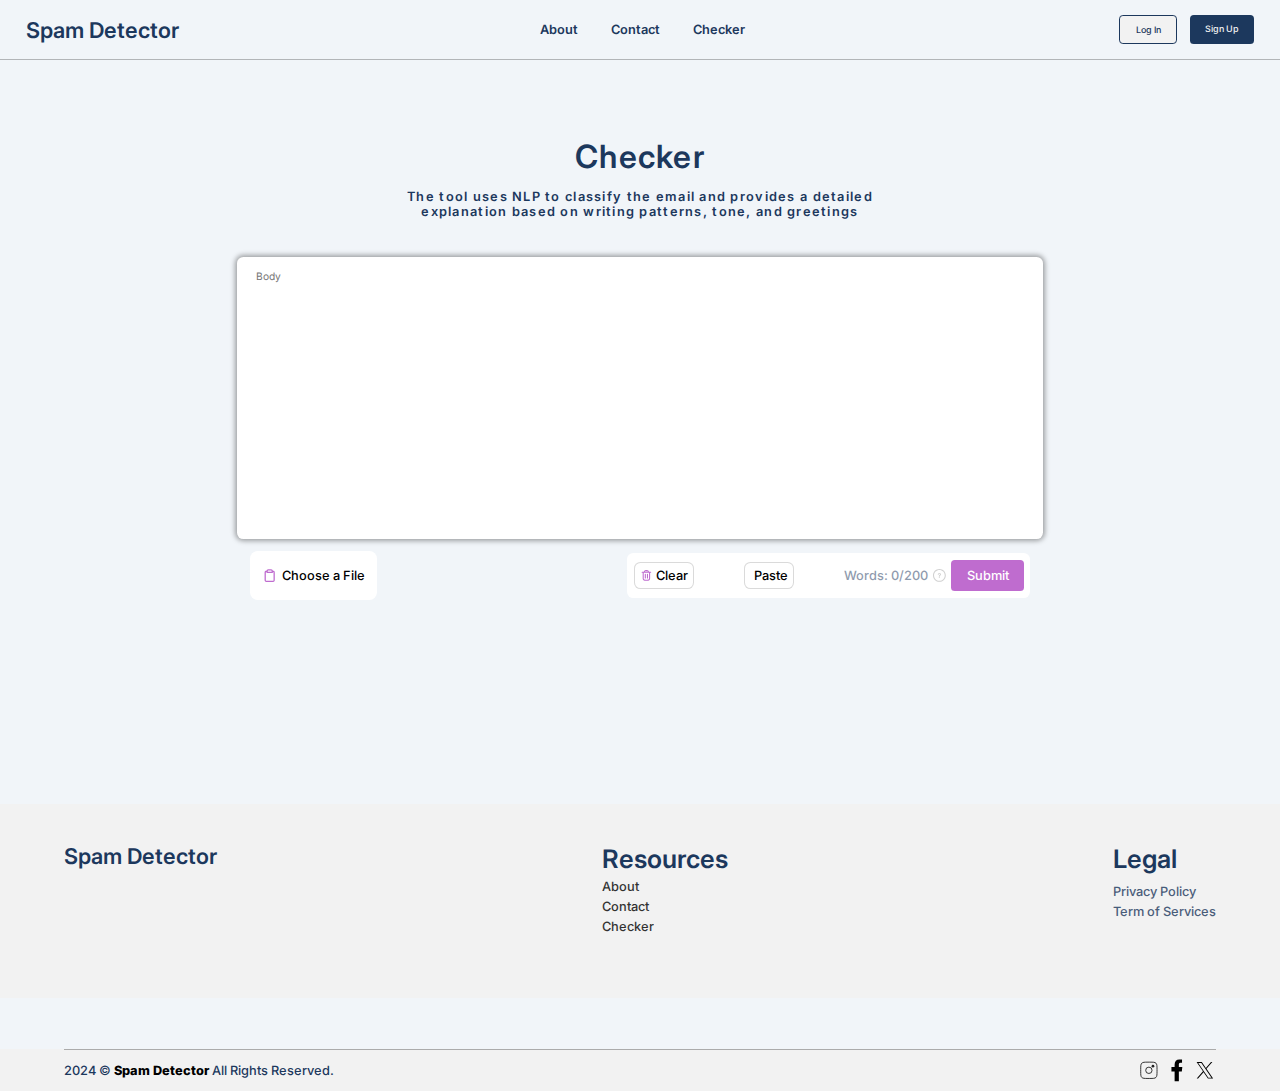
==== App/templates/checker.html @ 81ba2da3 "New features, paste and .txt" ====
<!DOCTYPE html>
<html lang="en">

<head>
    <meta charset="UTF-8">
    <meta name="viewport" content="width=device-width, initial-scale=1.0">
    <title>Checker || Spam Detector</title>
    <link rel="stylesheet" href="../static/css/style.css">
</head>

<body>

    <!-- fixed alert -->
    <div id="alert" class="alert alert-hide">
        Please type at least <br> 10 words
    </div>




    <!-- navbar -->
    <nav
        style="display: flex; flex-direction: row; align-items: center; justify-content: space-between; border-bottom: 0.02vw #00000042 solid; padding: 1.2vw 2vw; user-select:none ;">
        <!-- logo -->
        <a href="/"
            style="font-size: 1.7vw; font-weight: 600; font-family: Inter, sans-serif; cursor: pointer; text-decoration: none; color: #1C385D;">Spam
            Detector</a>
        <!-- context -->
        <div style="display: flex; flex-direction: row; font-size: 1vw; font-weight: 600;">
            <a href="/about" class="nav-context">About</a>
            <a href="/contact" style="margin-left: 1vw;" class="nav-context">Contact</a>
            <a href="/checker" style="margin-left: 1vw;" class="nav-context">Checker</a>
        </div>
        <!-- btn -->
        <div style="display: flex; flex-direction: row; font-size: 0.7vw;">
            <a href="/login" class="sign-btn"
                style="background-color:#F2F2F2; color: #1C385D; border: 0.1vw #1C385D solid; text-decoration: none;"
                id="login">Log In</a>
            <a href="/signup" class="sign-btn" style="color:#F2F2F2; background-color: #1C385D; text-decoration: none;"
                id="signup">Sign Up</a>
            <div class="sign-btn hidden" style="color:#F2F2F2; background-color: #1C385D;" id="loggout-btn">Log Out
            </div>
        </div>
    </nav>



    <!-- hero -->


    <div style="margin-top: 6vw; display: flex; flex-direction: column; align-items: center; justify-content:center;">
        <!-- context -->
        <div style="width: 100%; text-align: center; color: #1C385D; letter-spacing: 0.1vw; font-weight: 600;">
            <div style="font-size: 2.5vw;">Checker</div>
            <div style="margin-top: 1vw; font-size: 1vw; max-width: 40%; margin-left:auto; margin-right:auto">The tool
                uses NLP to classify the email and
                provides a detailed explanation based on writing patterns, tone, and greetings</div>
        </div>
        <!-- textarea -->

        <textarea
            style="width: 60%; height: 20vw;  background-color: #ffff; margin-top: 3vw; border-radius: 0.5vw; font-size: 0.8vw; padding: 1vw 1.5vw; transition: all 0.3s linear; z-index: 20;"
            placeholder="Body" class="text-area" rows="10" cols="100" id="outbox"></textarea>
    </div>




    <!-- Submit buttons -->
    <div
        style=" display: flex; flex-direction: row; align-items: center; justify-content:space-between;  width: 61%; margin: 1vw auto; ">
        <!-- btn 1 -->
        <div id="choose-file"
            style="display: inline-flex; flex-direction: row; align-items: center;  padding: 0.3vw 1vw; border-radius: 0.6vw; user-select: none; cursor: pointer;"
            class="text-area-btn">
            <svg width="1.2vw" viewBox="0 0 24 24" fill="none" xmlns="http://www.w3.org/2000/svg">
                <path
                    d="M8 5.00005C7.01165 5.00082 6.49359 5.01338 6.09202 5.21799C5.71569 5.40973 5.40973 5.71569 5.21799 6.09202C5 6.51984 5 7.07989 5 8.2V17.8C5 18.9201 5 19.4802 5.21799 19.908C5.40973 20.2843 5.71569 20.5903 6.09202 20.782C6.51984 21 7.07989 21 8.2 21H15.8C16.9201 21 17.4802 21 17.908 20.782C18.2843 20.5903 18.5903 20.2843 18.782 19.908C19 19.4802 19 18.9201 19 17.8V8.2C19 7.07989 19 6.51984 18.782 6.09202C18.5903 5.71569 18.2843 5.40973 17.908 5.21799C17.5064 5.01338 16.9884 5.00082 16 5.00005M8 5.00005V7H16V5.00005M8 5.00005V4.70711C8 4.25435 8.17986 3.82014 8.5 3.5C8.82014 3.17986 9.25435 3 9.70711 3H14.2929C14.7456 3 15.1799 3.17986 15.5 3.5C15.8201 3.82014 16 4.25435 16 4.70711V5.00005"
                    stroke="#BF6CCF" stroke-width="2" stroke-linecap="round" stroke-linejoin="round" />
            </svg>
            <p style="display: inline; margin-left: 0.3vw; color: #000; font-size: 1vw;">Choose a File</p>
            <input type="file" accept="text/plain" name="" id="picker" style="display: none;">
        </div>

        <!-- btn 2 -->
        <div
            style="width: 50%; display: flex; flex-direction: row; align-items: center; justify-content:space-between; background-color: #ffff; padding: 0.6vw 0.5vw; border-radius: 0.5vw;">
            <!-- clear btn -->
            <div id="clear-btn"
                style="display: inline-flex; flex-direction: row; align-items: center; border: 0.1vw #00000025 solid;  padding: 0.4vw 0.4vw; border-radius: 0.5vw; user-select: none; cursor: pointer;"
                class="text-area-btn">
                <svg width="1vw" viewBox="0 0 24 24" fill="none" xmlns="http://www.w3.org/2000/svg">
                    <path
                        d="M4 6H20M16 6L15.7294 5.18807C15.4671 4.40125 15.3359 4.00784 15.0927 3.71698C14.8779 3.46013 14.6021 3.26132 14.2905 3.13878C13.9376 3 13.523 3 12.6936 3H11.3064C10.477 3 10.0624 3 9.70951 3.13878C9.39792 3.26132 9.12208 3.46013 8.90729 3.71698C8.66405 4.00784 8.53292 4.40125 8.27064 5.18807L8 6M18 6V16.2C18 17.8802 18 18.7202 17.673 19.362C17.3854 19.9265 16.9265 20.3854 16.362 20.673C15.7202 21 14.8802 21 13.2 21H10.8C9.11984 21 8.27976 21 7.63803 20.673C7.07354 20.3854 6.6146 19.9265 6.32698 19.362C6 18.7202 6 17.8802 6 16.2V6M14 10V17M10 10V17"
                        stroke="#BF6CCF" stroke-width="2" stroke-linecap="round" stroke-linejoin="round" />
                </svg>
                <div style="display: inline; margin-left: 0.3vw; color: #000; font-size: 1vw;">Clear</div>
            </div>
            <!-- clear btn -->
            <div id="paste-btn"
                style="display: inline-flex; flex-direction: row; align-items: center; border: 0.1vw #00000025 solid;  padding: 0.4vw 0.4vw; border-radius: 0.5vw; user-select: none; cursor: pointer;"
                class="text-area-btn">
                <div style="display: inline; margin-left: 0.3vw; color: #000; font-size: 1vw;">Paste</div>
            </div>
            <!-- words -->
            <div style="display: inline-flex; flex-direction: row; align-content: center; justify-content: center;">

                <div id="words" class="textarea-words"
                    style="display: inline-flex; flex-direction: row; align-items: center; justify-content: center; ">
                    <div id="words-context" style="font-size: 1vw;">Words: 0/200</div>
                    <svg style="margin: 0 0.4vw;" width="1vw" version="1.1" id="Capa_1"
                        xmlns="http://www.w3.org/2000/svg" xmlns:xlink="http://www.w3.org/1999/xlink"
                        viewBox="0 0 302.967 302.967" xml:space="preserve">
                        <g>
                            <g>
                                <g>
                                    <path style="fill:#0100025d;" d="M151.483,302.967C67.956,302.967,0,235.017,0,151.483S67.956,0,151.483,0
				s151.483,67.956,151.483,151.483S235.017,302.967,151.483,302.967z M151.483,24.416c-70.066,0-127.067,57.001-127.067,127.067
				s57.001,127.067,127.067,127.067s127.067-57.001,127.067-127.067S221.555,24.416,151.483,24.416z" />
                                </g>
                                <g>
                                    <g>
                                        <path style="fill:#0100025d;" d="M116.586,118.12c1.795-4.607,4.297-8.588,7.511-11.961c3.225-3.389,7.114-6.016,11.667-7.898
					c4.547-1.904,9.633-2.845,15.262-2.845c7.261,0,13.32,0.995,18.183,2.997c4.857,1.996,8.768,4.482,11.738,7.441
					c2.964,2.97,5.091,6.168,6.369,9.584c1.273,3.432,1.915,6.636,1.915,9.595c0,4.901-0.642,8.947-1.915,12.118
					c-1.278,3.171-2.866,5.88-4.759,8.131c-1.898,2.252-3.987,4.172-6.293,5.755c-2.295,1.588-4.471,3.171-6.516,4.759
					c-2.045,1.583-3.862,3.394-5.445,5.439c-1.588,2.04-2.589,4.601-2.991,7.664v5.831H140.6v-6.908
					c0.305-4.395,1.153-8.072,2.529-11.036c1.382-2.964,2.991-5.499,4.83-7.598c1.844-2.089,3.786-3.911,5.836-5.445
					c2.04-1.539,3.927-3.073,5.673-4.591c1.73-1.545,3.144-3.225,4.221-5.069c1.071-1.833,1.556-4.15,1.452-6.908
					c0-4.705-1.148-8.18-3.454-10.427c-2.295-2.257-5.493-3.378-9.589-3.378c-2.758,0-5.134,0.533-7.131,1.605
					s-3.628,2.513-4.911,4.302c-1.278,1.795-2.225,3.894-2.834,6.288c-0.615,2.415-0.919,4.982-0.919,7.756h-22.55
					C113.85,127.785,114.791,122.732,116.586,118.12z M162.536,183.938v23.616h-24.09v-23.616H162.536z" />
                                    </g>
                                </g>
                            </g>
                        </g>
                    </svg>
                </div>
                <!-- submit -->
                <div id="checker-submit-btn" class="submit-btn"
                    style="text-align: center; display: inline; font-size: 1vw;">
                    Submit</div>
            </div>
        </div>

    </div>

    <!-- response -->
    <div id="response" class="hidden"
        style="background-color: #fff;  width: 40vw; margin: 2vw auto; padding: 2vw; display: flex; flex-direction: column;  justify-content: center; border-radius: 0.3vw; font-size: 1vw;">
        <div id="result" class="spam-result"></div>
    </div>

    <!-- Footer -->
    <footer
        style="background-color: #F2F2F2; display: flex; flex-direction: row; justify-content: space-between; margin-top: 10vw; padding:3vw 5vw 5vw;">
        <!-- logo -->
        <a href="/"
            style="font-size: 1.7vw; font-weight: 600; font-family: Inter, sans-serif; cursor: pointer; text-decoration: none; color: #1C385D;">Spam
            Detector</a>
        <!-- item 1 -->
        <div>
            <!-- heading -->
            <div style="font-size: 2vw; font-weight: 600;">Resources</div>
            <!-- items -->
            <div
                style="font-size: 1vw; margin-top: 0.4vw; display: flex; flex-direction: column; align-items: start; justify-content: start; ">
                <a href="/about" class="footer-items" style="text-decoration: none; color: #000;">About</a>
                <a href="/contact" style="margin-top: 0.4vw; text-decoration: none; color: #000;"
                    class="footer-items">Contact</a>
                <a href="/checker" style="margin-top: 0.4vw; text-decoration: none; color: #000;"
                    class="footer-items">Checker</a>

            </div>
        </div>
        <!-- item2 -->
        <div>
            <!-- heading -->
            <div style="font-size: 2vw; font-weight: 600;">Legal</div>
            <!-- items -->
            <div
                style="font-size: 1vw; margin-top: 0.4vw; display: flex; flex-direction: column; align-items: start; justify-content: start;">

                <div style="margin-top: 0.4vw;" class="footer-items">Privacy Policy</div>
                <div style="margin-top: 0.4vw;" class="footer-items">Term of Services</div>
            </div>
        </div>

    </footer>
    <div style="background-color: #F2F2F2; padding:0 5vw; ">
        <div
            style="display: flex; flex-direction: row; justify-content: space-between; border-top: 0.1vw #0000004b solid; margin-top: 4vw;">
            <p style="font-size: 1vw;">2024 © <a href="/"
                    style="text-decoration: none; color: #000; font-weight: 800; color: #000;">Spam Detector</a> All
                Rights Reserved. </p>
            <div style="display: flex; flex-direction: row; justify-content: space-between;">
                <!-- insta -->
                <svg width="1.7vw" viewBox="0 0 24 24" fill="none" xmlns="http://www.w3.org/2000/svg" class="svg-icons">
                    <path
                        d="M3 11C3 7.22876 3 5.34315 4.17157 4.17157C5.34315 3 7.22876 3 11 3H13C16.7712 3 18.6569 3 19.8284 4.17157C21 5.34315 21 7.22876 21 11V13C21 16.7712 21 18.6569 19.8284 19.8284C18.6569 21 16.7712 21 13 21H11C7.22876 21 5.34315 21 4.17157 19.8284C3 18.6569 3 16.7712 3 13V11Z"
                        stroke="#222222" />
                    <circle cx="16.5" cy="7.5" r="1.5" fill="#222222" />
                    <circle cx="12" cy="12" r="3.5" stroke="#222222" />
                </svg>
                <!-- face -->
                <svg class="svg-icons" style="margin-left: 0.5vw;" width="1.7vw" viewBox="-5 0 20 20" version="1.1"
                    xmlns="http://www.w3.org/2000/svg" xmlns:xlink="http://www.w3.org/1999/xlink">


                    <defs>

                    </defs>
                    <g id="Page-1" stroke="none" stroke-width="1" fill="none" fill-rule="evenodd">
                        <g id="Dribbble-Light-Preview" transform="translate(-385.000000, -7399.000000)" fill="#000000">
                            <g id="icons" transform="translate(56.000000, 160.000000)">
                                <path
                                    d="M335.821282,7259 L335.821282,7250 L338.553693,7250 L339,7246 L335.821282,7246 L335.821282,7244.052 C335.821282,7243.022 335.847593,7242 337.286884,7242 L338.744689,7242 L338.744689,7239.14 C338.744689,7239.097 337.492497,7239 336.225687,7239 C333.580004,7239 331.923407,7240.657 331.923407,7243.7 L331.923407,7246 L329,7246 L329,7250 L331.923407,7250 L331.923407,7259 L335.821282,7259 Z"
                                    id="facebook-[#176]">

                                </path>
                            </g>
                        </g>
                    </g>
                </svg>
                <!-- twitter -->
                <svg class="svg-icons" style="margin-left: 0.5vw;" xmlns="http://www.w3.org/2000/svg" x="0px" y="0px"
                    width="1.7vw" viewBox="0 0 50 50">
                    <path
                        d="M 5.9199219 6 L 20.582031 27.375 L 6.2304688 44 L 9.4101562 44 L 21.986328 29.421875 L 31.986328 44 L 44 44 L 28.681641 21.669922 L 42.199219 6 L 39.029297 6 L 27.275391 19.617188 L 17.933594 6 L 5.9199219 6 z M 9.7167969 8 L 16.880859 8 L 40.203125 42 L 33.039062 42 L 9.7167969 8 z">
                    </path>
                </svg>

            </div>
        </div>
    </div>


    <script>
        const body_form = document.getElementById("outbox")
        console.log("hello to checker")
        const checker_submit_btn = document.getElementById("checker-submit-btn")
        var isEnable = true
        checker_submit_btn.addEventListener("click", () => {
            if (!isEnable) return;
            isEnable = false
            checker_submit_btn.style.opacity = "0.5"
            checker_submit_btn.style.cursor = "default"

            fetch('/checkerSubmit', {
                method: "POST",
                headers: {"Content-Type": "application/json"},
                body: JSON.stringify({
                    body: body_form.value,
                })
            }).then(res => {
                if (res.status == 200) {
                    res.json().then(data => {
                        window.location.hash = "outbox"
                        document.getElementById('result').innerHTML = data.content
                        document.getElementById("response").classList.remove("hidden")
                    })
                }
            }).finally(() => {
                isEnable = true
                checker_submit_btn.style.opacity = "1.0"
                checker_submit_btn.style.cursor = "pointer"
            })
        })
        // choose file
        const pickerActivator = document.getElementById("choose-file")
        const filePicker = document.getElementById("picker")
        pickerActivator.addEventListener("click", () => {
            filePicker.value = null
            filePicker.click()

        })
        filePicker.onchange = () => {
            body_form.value = ""
            const file = filePicker.files[0]
            var reader = new FileReader();
            reader.onload = function (progressEvent) {
                // Entire file
                const text = this.result;
                // By lines

                var lines = text.split('\n');

                for (var line = 0; line < lines.length; line++) {
                    if (lines[line] === "" && body_form.value == "") body_form.value += "\n"
                    else body_form.value += "\n" + lines[line]
                }

            };
            reader.readAsText(file)
        }
        var active = "outbox"
        const paste_btn = document.getElementById("paste-btn")
        paste_btn.addEventListener("click", async () => {
            document.getElementById(active).value = await navigator.clipboard.readText()
        })
        const clear_btn = document.getElementById("clear-btn")
        clear_btn.addEventListener("click", () => {
            body_form.value = ""
            email_form.value = ""
            ip_form.value = ""
            footer_form.value = ""
        })


    </script>
</body>

</html>
---- App/static/css/style.css ----
@import url('https://fonts.googleapis.com/css2?family=Inter:ital,opsz,wght@0,14..32,100..900;1,14..32,100..900&display=swap');

html {
    scroll-behavior: smooth;
}

body {
    margin: 0;
    background-color: #F1F5F9;
    font-weight: 500;
    font-family: Inter, sans-serif;
    color: #1C385D;
}

.nav-context {
    transition: all 0.3s linear;
    cursor: pointer;
    padding: 0.2vw 0.8vw;
    border-radius: 5px;
    color: #1C385D;
    text-decoration: none;
}

.nav-context:hover {
    background-color: #D6D3E0;
}

.log-btn {
    padding: 0.6vw 1.2vw;
    cursor: pointer;
    border: 0.02vw #000 solid;
    border-radius: 0.3vw;
    color: #1C385D;
    background-color: white;
    transition: all 0.3s linear;
}

.log-btn:hover {
    background-color: #D9DDE5;
}

.sign-btn {
    padding: 0.6vw 1.2vw;
    cursor: pointer;
    border-radius: 0.3vw;


    margin-left: 1vw;
    transition: all 0.3s linear;
}

.sign-btn:hover {
    background-color: #465472;
}

.text-area {
    -webkit-box-shadow: 0px 0px 5px 3px rgba(0, 0, 0, 0.35);
    -moz-box-shadow: 0px 0px 5px 2px rgba(0, 0, 0, 0.35);
    box-shadow: 0px 0px 5px 2px rgba(0, 0, 0, 0.35);
    resize: none;
    border: none;
    font-family: Inter;
}

.text-area:placeholder-shown {
    font-family: Inter;
}

.text-area:focus {
    outline: none;
}

.text-area-btn {
    transition: all 0.3s linear;
    background-color: #ffff;
}

.text-area-btn:hover {
    background-color: #D9DDE5;

}

.submit-btn {
    padding: 0.6vw 1.2vw;
    cursor: pointer;
    border-radius: 0.3vw;
    background-color: #BF6CCF;
    color: #fff;
    transition: all 0.3s linear;
}

.submit-btn:hover {
    background-color: #BD7FE4;
}

.bg-image {
    position: absolute;
    width: 100%;
    min-width: 320px;
    opacity: 0.6;
    height: max-content;
    z-index: -1;

}

.footer-items {
    cursor: pointer;
    opacity: 80%;
    transition: all 0.2s linear;
}

.footer-items:hover {
    opacity: 100%;

}

.svg-icons {
    transition: all 0.2s linear;
    cursor: pointer;
}

.svg-icons:hover {
    transform: scale(110%);
}

.hidden {
    display: none;
}

.textarea-words {
    opacity: 50%;
}

.alert {
    position: fixed;
    z-index: 50;
    background-color: #BF6CCF;
    color: #fff;
    margin: 3vw auto;
    left: 50%;
    transform: translateX(-50%);
    text-align: center;
    padding: 1vw 2vw;
    font-size: 1vw;
    font-weight: 700;
    transition: all 0.3s linear;

}

.alert-show {
    visibility: visible;
    opacity: 1;
}

.alert-hide {
    visibility: hidden;
    opacity: 0;
}

.hidden {
    visibility: hidden;
    opacity: 0;
    transition: all 0.3s linear;
}



.qna-card {
    cursor: pointer;
    background-color: #ffff;
    transition: all 0.3s linear;
}

.qna-card:hover {
    background-color: #e3e2e6;
}

.feed-card {
    -webkit-box-shadow: 0px 0px 5px 0px rgba(0, 0, 0, 0.55);
    -moz-box-shadow: 0px 0px 5px 0px rgba(0, 0, 0, 0.55);
    box-shadow: 0px 0px 5px 0px rgba(0, 0, 0, 0.55);
}

.contact-form {
    background-color: #fff;
    border: none;
    width: 24vw;
    padding: 1vw;
    border-radius: 0.5vw;
    resize: none;
    font-size: 1vw;

}

.contact-form:focus {
    outline: none;
}

.contact-textarea:placeholder-shown {
    font-family: Inter, sans-serif;
    font-size: 1vw;
}

.submit-btn {
    padding: 0.6vw 1.2vw;
    cursor: pointer;
    border-radius: 0.3vw;
    background-color: #BF6CCF;
    color: #fff;
    transition: all 0.3s linear;
}

.submit-btn:hover {
    background-color: #BD7FE4;
}



/* about card */
.show-card-context .card-context {
    max-height: 7vw;
    transition: max-height 0.3s ease-in-out;
}

.hide-card-context .card-context {
    max-height: 0;
    transition: max-height 0.3s linear;
}

.show-card-context .card-svg {
    transform: rotate(90deg);
    transition: transform 0.3s ease-in-out;
}

.hide-card-context .card-svg {
    transform: rotate(0);
    transition: transform 0.3s ease-in-out;
}

.auth-input {
    background-color: #fff;
    border: none;
    width: 24vw;
    padding: 1vw;
    border-radius: 0.5vw;
    resize: none;
    font-size: 1vw;
    border: 0.1vw #0000003a solid;
}

.auth-input:focus {
    outline: none;
}

.auth-input:placeholder-shown {
    font-family: Inter, sans-serif;
    font-size: 1vw;
}

.auth-btn {
    background-color: #CBCBCB;
    color: #fff;
    border: none;
    width: 100%;
    height: 3vw;
    margin-top: 1.5vw;
    font-size: 1vw;
    font-weight: 700;
    cursor: pointer;
    border-radius: 0.2vw;
    transition: all 0.3s linear;
}

.auth-btn:hover {
    background-color: #BF6CCF;
}

.log-forg {
    width: 100%;
    text-align: end;
    margin-top: 0.5vw;
    font-size: 0.85vw;

}

.log-forg a {
    text-decoration: none;
    color: #1C385D;
    cursor: pointer;
    opacity: 0.7;
    transition: all 0.3s linear;
}

.log-forg a:hover {
    opacity: 1;
}

.log-text {
    margin-top: 2vw;
    font-size: 1vw;
}

.log-text span {
    font-weight: 700;
    color: #2653BB;
    cursor: pointer;
}

.auth-log-text {
    width: 100%;
    font-size: 0.9vw;
    margin-top: 0.5vw;
    color: #1C385D;
    text-decoration: none;
}

.auth-log-text span {
    font-weight: 700;
    cursor: pointer;
    border-bottom: 0.1vw #00000000 solid;
    transition: all 0.3s linear;
}

.auth-log-text span:hover {
    color: #000;
    border-bottom: 0.1vw #000 solid;
}
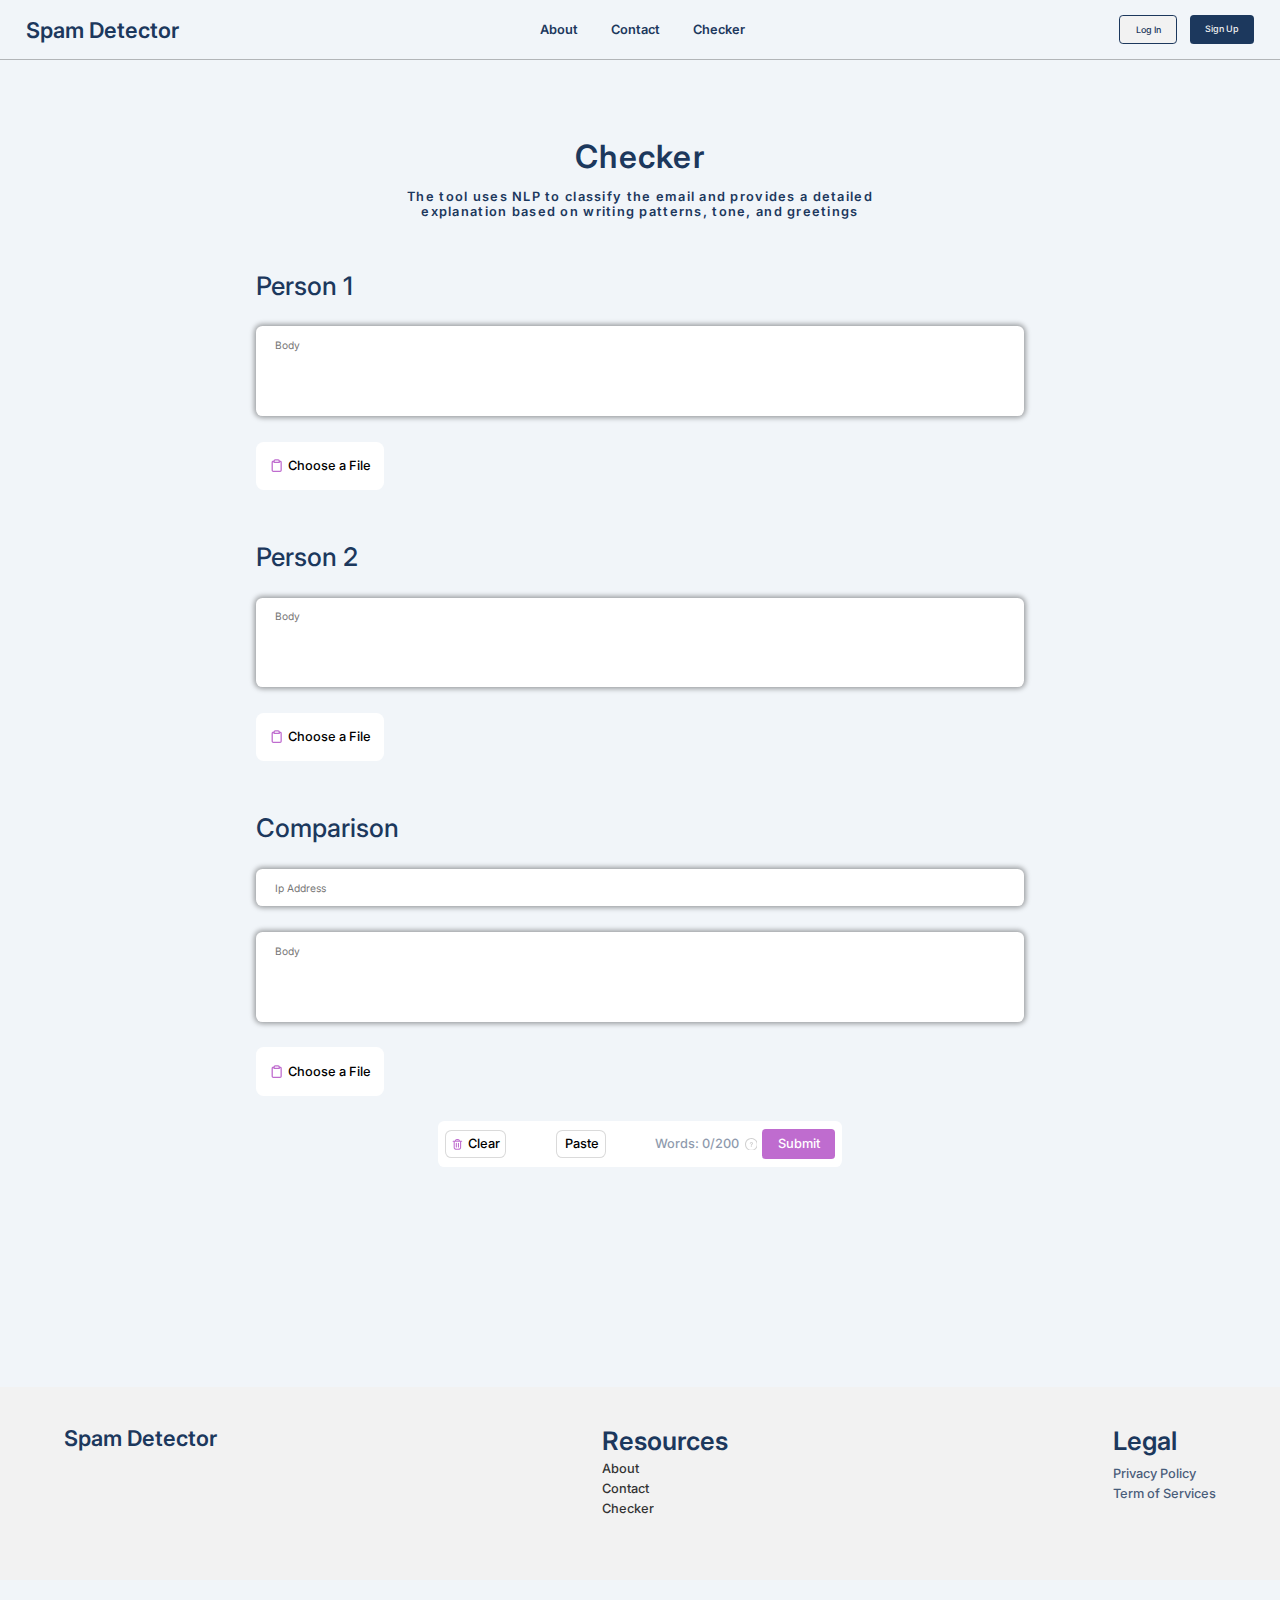
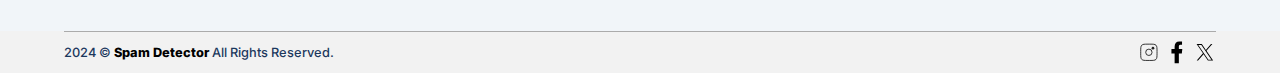
==== commit bf3ed8ec: "Major update in Checker" ====
--- a/App/templates/checker.html
+++ b/App/templates/checker.html
@@ -6,6 +6,7 @@
     <meta name="viewport" content="width=device-width, initial-scale=1.0">
     <title>Checker || Spam Detector</title>
     <link rel="stylesheet" href="../static/css/style.css">
+    <link rel="stylesheet" href="../static/css/checker.css">
 </head>
 
 <body>
@@ -33,11 +34,11 @@
         </div>
         <!-- btn -->
         <div style="display: flex; flex-direction: row; font-size: 0.7vw;">
-            <a href="/login" class="sign-btn"
+            <a href="/login" class="sign-btn hidden"
                 style="background-color:#F2F2F2; color: #1C385D; border: 0.1vw #1C385D solid; text-decoration: none;"
                 id="login">Log In</a>
-            <a href="/signup" class="sign-btn" style="color:#F2F2F2; background-color: #1C385D; text-decoration: none;"
-                id="signup">Sign Up</a>
+            <a href="/signup" class="sign-btn hidden"
+                style="color:#F2F2F2; background-color: #1C385D; text-decoration: none;" id="signup">Sign Up</a>
             <div class="sign-btn hidden" style="color:#F2F2F2; background-color: #1C385D;" id="loggout-btn">Log Out
             </div>
         </div>
@@ -47,42 +48,70 @@
 
     <!-- hero -->
 
-
-    <div style="margin-top: 6vw; display: flex; flex-direction: column; align-items: center; justify-content:center;">
-        <!-- context -->
-        <div style="width: 100%; text-align: center; color: #1C385D; letter-spacing: 0.1vw; font-weight: 600;">
-            <div style="font-size: 2.5vw;">Checker</div>
-            <div style="margin-top: 1vw; font-size: 1vw; max-width: 40%; margin-left:auto; margin-right:auto">The tool
-                uses NLP to classify the email and
-                provides a detailed explanation based on writing patterns, tone, and greetings</div>
-        </div>
+    <div class="checker_hero">
+        <div style="font-size: 2.5vw;">Checker</div>
+        <div style="margin-top: 1vw; font-size: 1vw; max-width: 40%; margin-left:auto; margin-right:auto">The tool
+            uses NLP to classify the email and
+            provides a detailed explanation based on writing patterns, tone, and greetings</div>
+    </div>
+    <div class="text_area_container">
+        <p>Person 1</p>
+        <textarea placeholder="Body" class="text-area body_textarea" rows="10" cols="100" id="p1-outbox"></textarea>
+        <div class="chose_file_container">
+            <div id="p1-choose-file" class="text-area-btn chose_file_btn">
+                <svg width="1.2vw" viewBox="0 0 24 24" fill="none" xmlns="http://www.w3.org/2000/svg">
+                    <path
+                        d="M8 5.00005C7.01165 5.00082 6.49359 5.01338 6.09202 5.21799C5.71569 5.40973 5.40973 5.71569 5.21799 6.09202C5 6.51984 5 7.07989 5 8.2V17.8C5 18.9201 5 19.4802 5.21799 19.908C5.40973 20.2843 5.71569 20.5903 6.09202 20.782C6.51984 21 7.07989 21 8.2 21H15.8C16.9201 21 17.4802 21 17.908 20.782C18.2843 20.5903 18.5903 20.2843 18.782 19.908C19 19.4802 19 18.9201 19 17.8V8.2C19 7.07989 19 6.51984 18.782 6.09202C18.5903 5.71569 18.2843 5.40973 17.908 5.21799C17.5064 5.01338 16.9884 5.00082 16 5.00005M8 5.00005V7H16V5.00005M8 5.00005V4.70711C8 4.25435 8.17986 3.82014 8.5 3.5C8.82014 3.17986 9.25435 3 9.70711 3H14.2929C14.7456 3 15.1799 3.17986 15.5 3.5C15.8201 3.82014 16 4.25435 16 4.70711V5.00005"
+                        stroke="#BF6CCF" stroke-width="2" stroke-linecap="round" stroke-linejoin="round" />
+                </svg>
+                <p style="display: inline; margin-left: 0.3vw; color: #000; font-size: 1vw;">Choose a File</p>
+                <input type="file" accept="application/pdf, text/plain" name="" id="p1-picker" style="display: none;">
+            </div>
+        </div>
+
+    </div>
+    <div class="text_area_container">
+        <p>Person 2</p>
+        <textarea placeholder="Body" class="text-area body_textarea" rows="10" cols="100" id="p2-outbox"></textarea>
+        <div class="chose_file_container">
+            <div id="p2-choose-file" class="text-area-btn chose_file_btn">
+                <svg width="1.2vw" viewBox="0 0 24 24" fill="none" xmlns="http://www.w3.org/2000/svg">
+                    <path
+                        d="M8 5.00005C7.01165 5.00082 6.49359 5.01338 6.09202 5.21799C5.71569 5.40973 5.40973 5.71569 5.21799 6.09202C5 6.51984 5 7.07989 5 8.2V17.8C5 18.9201 5 19.4802 5.21799 19.908C5.40973 20.2843 5.71569 20.5903 6.09202 20.782C6.51984 21 7.07989 21 8.2 21H15.8C16.9201 21 17.4802 21 17.908 20.782C18.2843 20.5903 18.5903 20.2843 18.782 19.908C19 19.4802 19 18.9201 19 17.8V8.2C19 7.07989 19 6.51984 18.782 6.09202C18.5903 5.71569 18.2843 5.40973 17.908 5.21799C17.5064 5.01338 16.9884 5.00082 16 5.00005M8 5.00005V7H16V5.00005M8 5.00005V4.70711C8 4.25435 8.17986 3.82014 8.5 3.5C8.82014 3.17986 9.25435 3 9.70711 3H14.2929C14.7456 3 15.1799 3.17986 15.5 3.5C15.8201 3.82014 16 4.25435 16 4.70711V5.00005"
+                        stroke="#BF6CCF" stroke-width="2" stroke-linecap="round" stroke-linejoin="round" />
+                </svg>
+                <p style="display: inline; margin-left: 0.3vw; color: #000; font-size: 1vw;">Choose a File</p>
+                <input type="file" accept="application/pdf, text/plain" name="" id="p2-picker" style="display: none;">
+            </div>
+        </div>
+
+    </div>
+    <div class="text_area_container">
+        <p>Comparison</p>
+        <!-- Ip address -->
+        <textarea placeholder="Ip Address" class="text-area ip_textarea" rows="1" cols="100" id="ip"></textarea>
         <!-- textarea -->
-
-        <textarea
-            style="width: 60%; height: 20vw;  background-color: #ffff; margin-top: 3vw; border-radius: 0.5vw; font-size: 0.8vw; padding: 1vw 1.5vw; transition: all 0.3s linear; z-index: 20;"
-            placeholder="Body" class="text-area" rows="10" cols="100" id="outbox"></textarea>
+        <textarea placeholder="Body" class="text-area body_textarea" rows="10" cols="100" id="com-outbox"></textarea>
+        <div class="chose_file_container">
+            <div id="com-choose-file" class="text-area-btn chose_file_btn">
+                <svg width="1.2vw" viewBox="0 0 24 24" fill="none" xmlns="http://www.w3.org/2000/svg">
+                    <path
+                        d="M8 5.00005C7.01165 5.00082 6.49359 5.01338 6.09202 5.21799C5.71569 5.40973 5.40973 5.71569 5.21799 6.09202C5 6.51984 5 7.07989 5 8.2V17.8C5 18.9201 5 19.4802 5.21799 19.908C5.40973 20.2843 5.71569 20.5903 6.09202 20.782C6.51984 21 7.07989 21 8.2 21H15.8C16.9201 21 17.4802 21 17.908 20.782C18.2843 20.5903 18.5903 20.2843 18.782 19.908C19 19.4802 19 18.9201 19 17.8V8.2C19 7.07989 19 6.51984 18.782 6.09202C18.5903 5.71569 18.2843 5.40973 17.908 5.21799C17.5064 5.01338 16.9884 5.00082 16 5.00005M8 5.00005V7H16V5.00005M8 5.00005V4.70711C8 4.25435 8.17986 3.82014 8.5 3.5C8.82014 3.17986 9.25435 3 9.70711 3H14.2929C14.7456 3 15.1799 3.17986 15.5 3.5C15.8201 3.82014 16 4.25435 16 4.70711V5.00005"
+                        stroke="#BF6CCF" stroke-width="2" stroke-linecap="round" stroke-linejoin="round" />
+                </svg>
+                <p style="display: inline; margin-left: 0.3vw; color: #000; font-size: 1vw;">Choose a File</p>
+                <input type="file" accept="application/pdf, text/plain" name="" id="com-picker" style="display: none;">
+            </div>
+        </div>
+
     </div>
 
 
 
 
     <!-- Submit buttons -->
-    <div
-        style=" display: flex; flex-direction: row; align-items: center; justify-content:space-between;  width: 61%; margin: 1vw auto; ">
-        <!-- btn 1 -->
-        <div id="choose-file"
-            style="display: inline-flex; flex-direction: row; align-items: center;  padding: 0.3vw 1vw; border-radius: 0.6vw; user-select: none; cursor: pointer;"
-            class="text-area-btn">
-            <svg width="1.2vw" viewBox="0 0 24 24" fill="none" xmlns="http://www.w3.org/2000/svg">
-                <path
-                    d="M8 5.00005C7.01165 5.00082 6.49359 5.01338 6.09202 5.21799C5.71569 5.40973 5.40973 5.71569 5.21799 6.09202C5 6.51984 5 7.07989 5 8.2V17.8C5 18.9201 5 19.4802 5.21799 19.908C5.40973 20.2843 5.71569 20.5903 6.09202 20.782C6.51984 21 7.07989 21 8.2 21H15.8C16.9201 21 17.4802 21 17.908 20.782C18.2843 20.5903 18.5903 20.2843 18.782 19.908C19 19.4802 19 18.9201 19 17.8V8.2C19 7.07989 19 6.51984 18.782 6.09202C18.5903 5.71569 18.2843 5.40973 17.908 5.21799C17.5064 5.01338 16.9884 5.00082 16 5.00005M8 5.00005V7H16V5.00005M8 5.00005V4.70711C8 4.25435 8.17986 3.82014 8.5 3.5C8.82014 3.17986 9.25435 3 9.70711 3H14.2929C14.7456 3 15.1799 3.17986 15.5 3.5C15.8201 3.82014 16 4.25435 16 4.70711V5.00005"
-                    stroke="#BF6CCF" stroke-width="2" stroke-linecap="round" stroke-linejoin="round" />
-            </svg>
-            <p style="display: inline; margin-left: 0.3vw; color: #000; font-size: 1vw;">Choose a File</p>
-            <input type="file" accept="text/plain" name="" id="picker" style="display: none;">
-        </div>
-
-        <!-- btn 2 -->
+    <div class="submit_btn_body">
+        <p id="error-textarea" class="hidden">Please fill the form completey</p>
         <div
             style="width: 50%; display: flex; flex-direction: row; align-items: center; justify-content:space-between; background-color: #ffff; padding: 0.6vw 0.5vw; border-radius: 0.5vw;">
             <!-- clear btn -->
@@ -149,6 +178,9 @@
     <div id="response" class="hidden"
         style="background-color: #fff;  width: 40vw; margin: 2vw auto; padding: 2vw; display: flex; flex-direction: column;  justify-content: center; border-radius: 0.3vw; font-size: 1vw;">
         <div id="result" class="spam-result"></div>
+        <div id="location" style="font-weight: 700;"><span style="font-weight: 800;">Geographical location: </span>
+        </div>
+
     </div>
 
     <!-- Footer -->
@@ -235,78 +267,7 @@
     </div>
 
 
-    <script>
-        const body_form = document.getElementById("outbox")
-        console.log("hello to checker")
-        const checker_submit_btn = document.getElementById("checker-submit-btn")
-        var isEnable = true
-        checker_submit_btn.addEventListener("click", () => {
-            if (!isEnable) return;
-            isEnable = false
-            checker_submit_btn.style.opacity = "0.5"
-            checker_submit_btn.style.cursor = "default"
-
-            fetch('/checkerSubmit', {
-                method: "POST",
-                headers: {"Content-Type": "application/json"},
-                body: JSON.stringify({
-                    body: body_form.value,
-                })
-            }).then(res => {
-                if (res.status == 200) {
-                    res.json().then(data => {
-                        window.location.hash = "outbox"
-                        document.getElementById('result').innerHTML = data.content
-                        document.getElementById("response").classList.remove("hidden")
-                    })
-                }
-            }).finally(() => {
-                isEnable = true
-                checker_submit_btn.style.opacity = "1.0"
-                checker_submit_btn.style.cursor = "pointer"
-            })
-        })
-        // choose file
-        const pickerActivator = document.getElementById("choose-file")
-        const filePicker = document.getElementById("picker")
-        pickerActivator.addEventListener("click", () => {
-            filePicker.value = null
-            filePicker.click()
-
-        })
-        filePicker.onchange = () => {
-            body_form.value = ""
-            const file = filePicker.files[0]
-            var reader = new FileReader();
-            reader.onload = function (progressEvent) {
-                // Entire file
-                const text = this.result;
-                // By lines
-
-                var lines = text.split('\n');
-
-                for (var line = 0; line < lines.length; line++) {
-                    if (lines[line] === "" && body_form.value == "") body_form.value += "\n"
-                    else body_form.value += "\n" + lines[line]
-                }
-
-            };
-            reader.readAsText(file)
-        }
-        var active = "outbox"
-        const paste_btn = document.getElementById("paste-btn")
-        paste_btn.addEventListener("click", async () => {
-            document.getElementById(active).value = await navigator.clipboard.readText()
-        })
-        const clear_btn = document.getElementById("clear-btn")
-        clear_btn.addEventListener("click", () => {
-            body_form.value = ""
-            email_form.value = ""
-            ip_form.value = ""
-            footer_form.value = ""
-        })
-
-
+    <script src="../static/js/checker.js">
     </script>
 </body>
 
--- a/App/static/css/checker.css
+++ b/App/static/css/checker.css
@@ -0,0 +1,73 @@
+.checker_hero {
+    margin-top: 6vw;
+    width: 100%;
+    text-align: center;
+    color: #1C385D;
+    letter-spacing: 0.1vw;
+    font-weight: 600;
+}
+
+.text_area_container {
+    margin: 2vw auto;
+    max-width: 60%;
+    display: flex;
+    flex-direction: column;
+    justify-content: center;
+}
+
+.text_area_container p {
+    font-size: 2vw;
+}
+
+.body_textarea {
+    height: 5vw;
+    background-color: #ffff;
+    border-radius: 0.5vw;
+    font-size: 0.8vw;
+    padding: 1vw 1.5vw;
+    transition: all 0.3s linear;
+    z-index: 20;
+}
+
+.ip_textarea {
+    background-color: #ffff;
+    margin-bottom: 2vw;
+    border-radius: 0.5vw;
+    font-size: 0.8vw;
+    padding: 1vw 1.5vw;
+    transition: all 0.3s linear;
+    z-index: 20;
+}
+
+.chose_file_container {
+    margin-top: 2vw;
+    width: 100%;
+}
+
+.chose_file_btn {
+    display: inline-flex;
+    flex-direction: row;
+    align-items: center;
+    padding: 0.3vw 1vw;
+    border-radius: 0.6vw;
+    user-select: none;
+    cursor: pointer;
+}
+
+.submit_btn_body {
+    display: flex;
+    flex-direction: column;
+    justify-content: center;
+    align-items: center;
+    width: 61%;
+    margin: 1vw auto;
+}
+
+.submit_btn_body p {
+    font-size: 1vw;
+    color: red;
+}
+
+.hidden {
+    display: none;
+}
